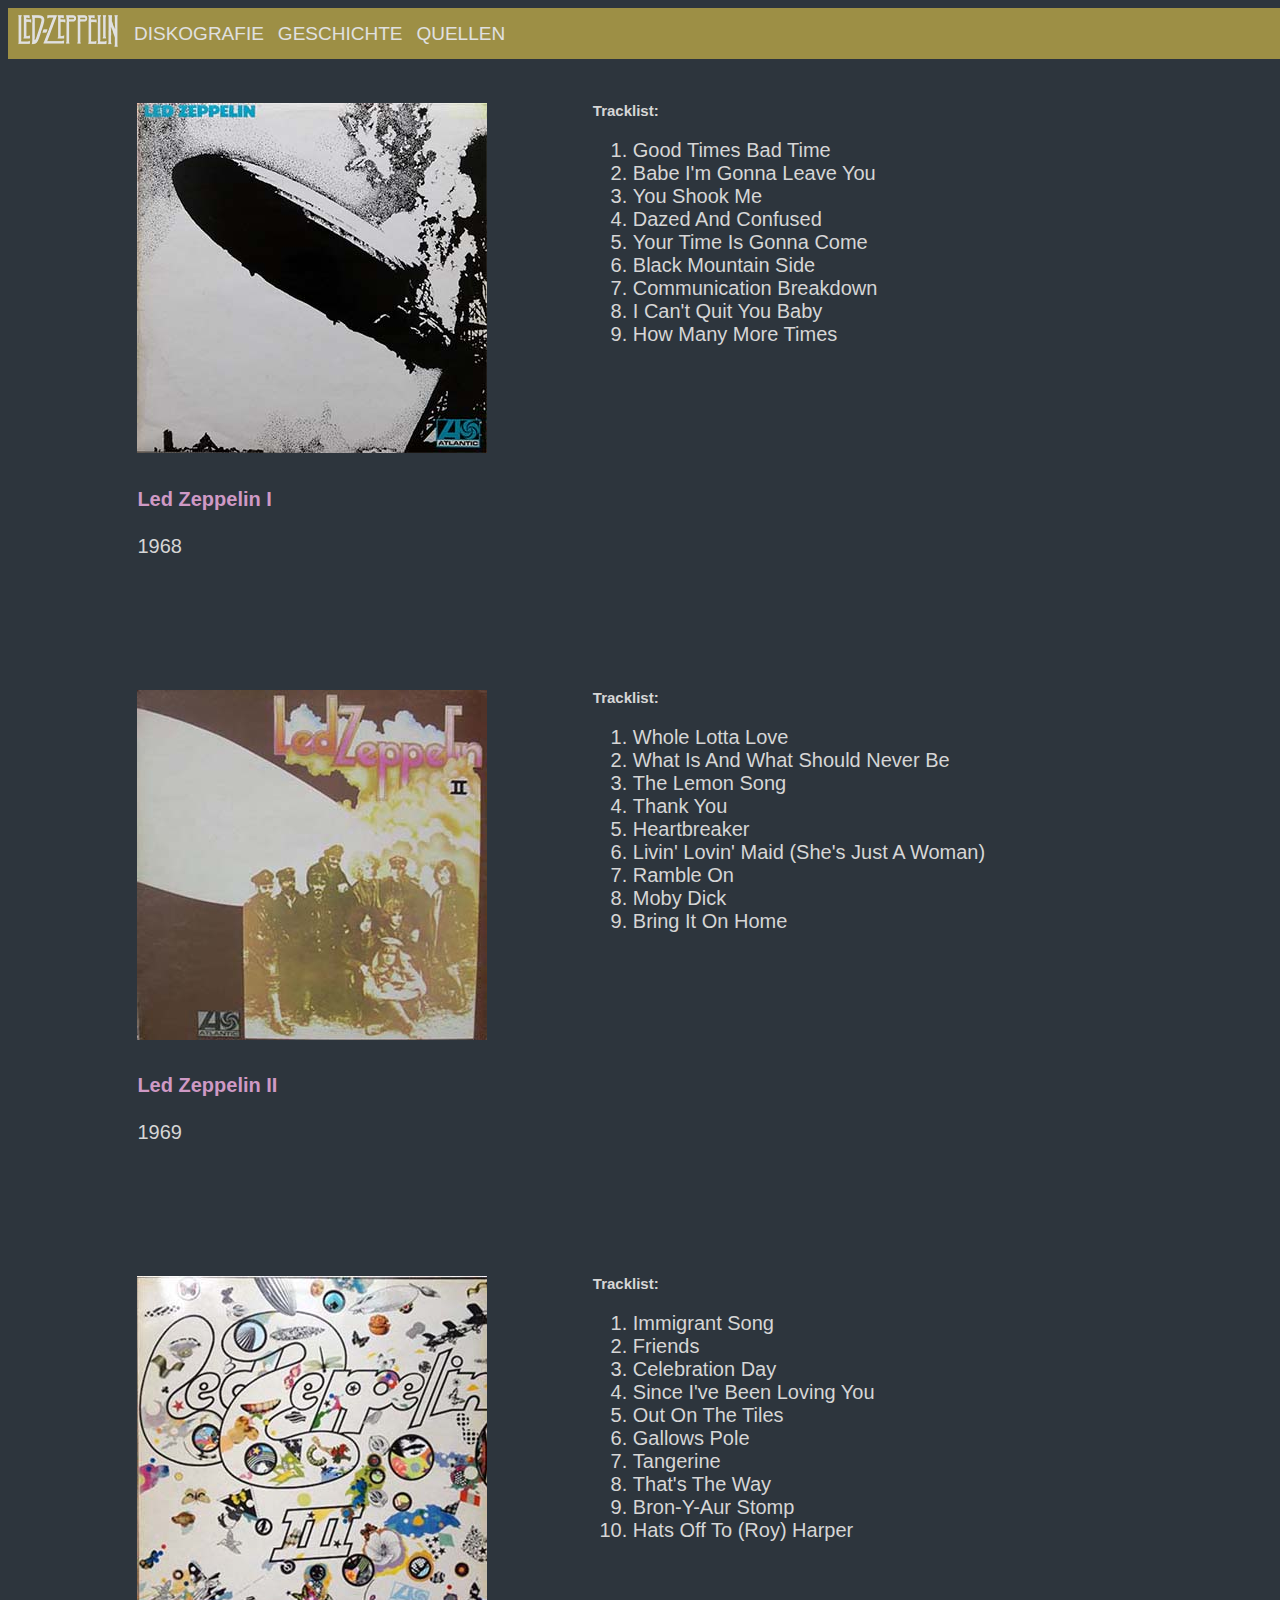
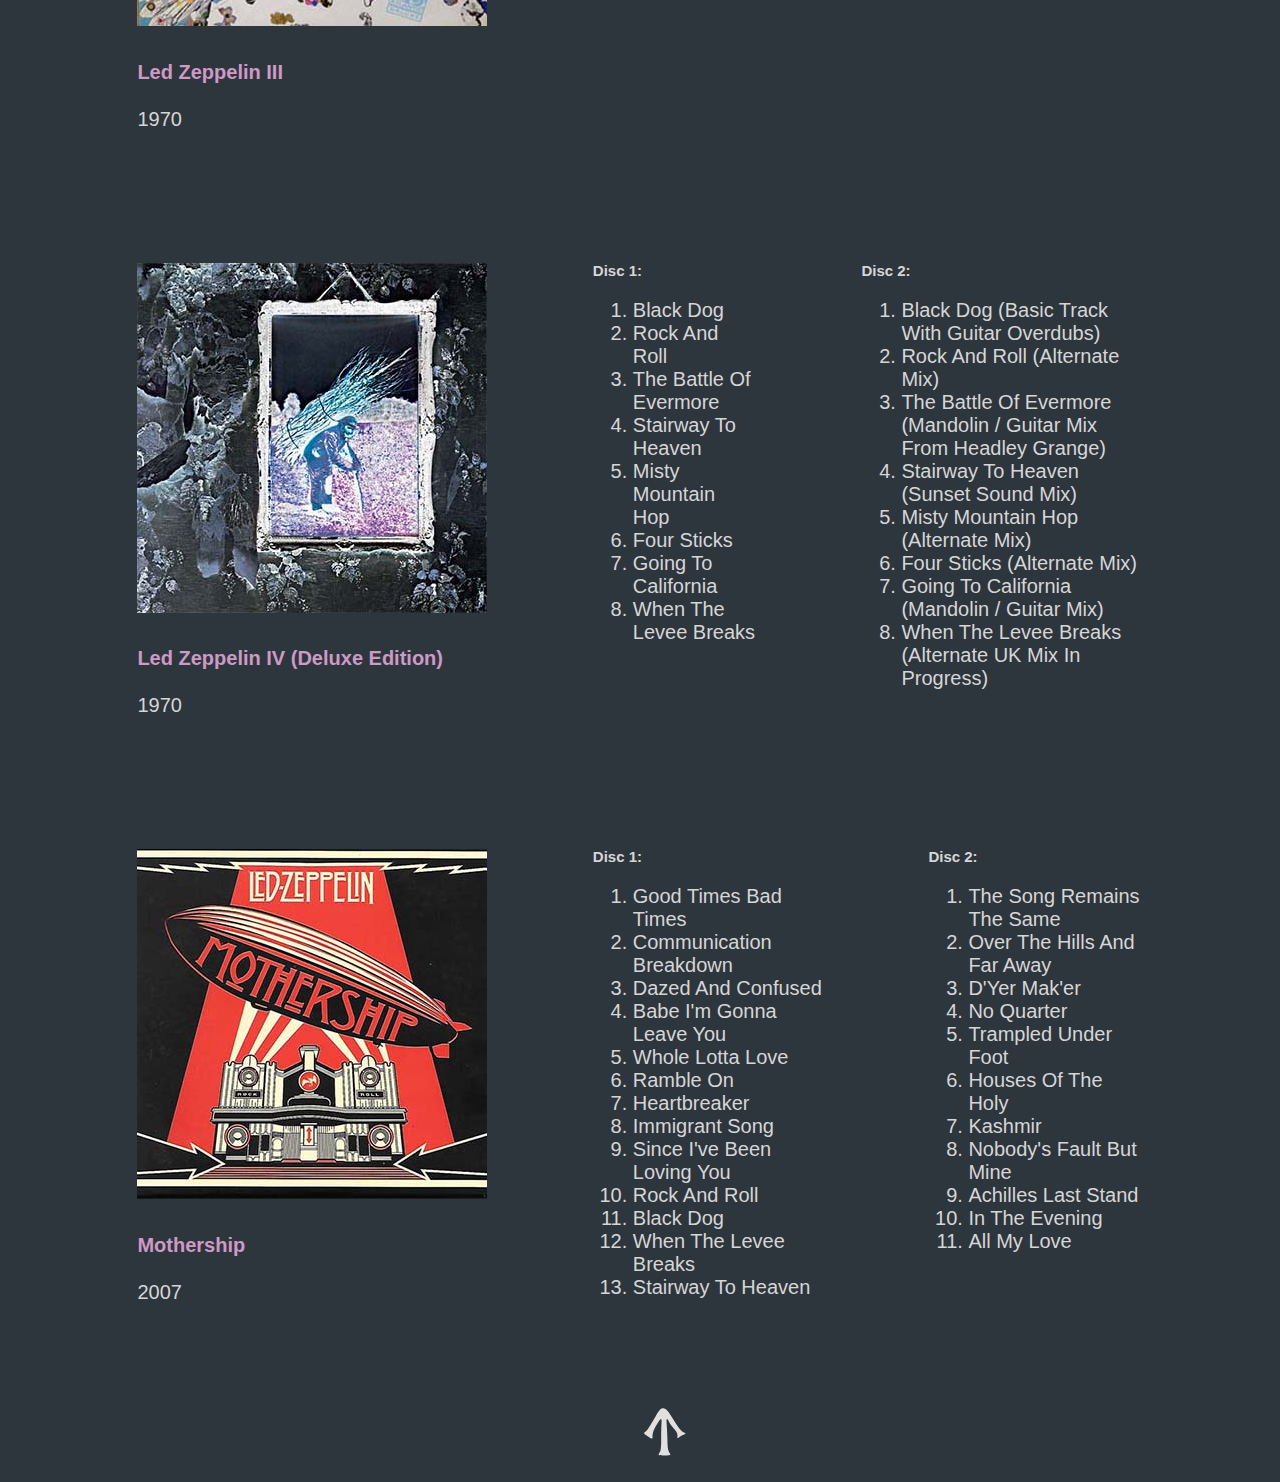
==== diskografie.html @ 1591304a "Add files via upload" ====
<!doctype html>
<html>
	<head lang="de"> <!-- gehört wegen automatischen Sprachprogrammen heute dazu-->
		<title>Led Zeppelin - Diskografie</title>
		<meta charset="UTF-8">
		<meta name="description" content="Webseite der Band Led Zeppelin">
		<meta name="keywords" content="Band, Rock, Led Zeppelin, britsch, Metal, Diskografie">
		<meta name="author" content="Sophie Humbert">
		<meta name="viewport" content="width=device-width, intial-scale=1.0"> <!--Das stellt sicher, dass mobile Browser ihre genaue Größe (device-width) ans CSS melden-->
		<link rel="stylesheet" href="stylesheet.css">

		<link rel="stylesheet" href="https://fonts.googleapis.com/css?family=Sofia"> <!-- Gooogle Fonts-->
	</head>

	<body>
		<div>
			<div class="navigation">
				<table>
					<tr>
						<td><a href="index.html"><img src="uebung_06_bilder/2020_12_03_uebung_06_led_zeppelin_logo_g_klein.png" alt="Led Zeppelin Band Logo" width="104" height="36" /></td>
						<td><a href="diskografie.html">Diskografie</a></td>
						<td><a href="index.html#geschichte">Geschichte</a></td>
						<td><a href="index.html#quellen">Quellen</a></td>
					</tr>
				</table>
			</div>
			<div class="containerDiskografieDetails">
				<div id="albumLedZeppelin1">
					<br>
					<br>
					<br>
					<br> <!--Alternative?-->
					<table>
						<tr>
							<td>
								<img src="uebung_06_bilder/2020_11_27_uebung_06_led_zeppelin_a1.jpg" alt="Led Zeppelin I Album Cover" width="350" height="350"/>
							</td>
							<td rowspan="3" class="tracklist">
								<h4>Tracklist:</h4>
								<ol>
									<li>Good Times Bad Time</li>
									<li>Babe I'm Gonna Leave You</li>
									<li>You Shook Me</li>
									<li>Dazed And Confused</li>	
									<li>Your Time Is Gonna Come</li>	
									<li>Black Mountain Side</li>
									<li>Communication Breakdown</li>	
									<li>I Can't Quit You Baby</li>	
									<li>How Many More Times</li>	
								</ol>
							</td>
						</tr>
						<tr>
							<td>
								<h4 class="name">Led Zeppelin I</h4>	
							</td>
						
						</tr>
						<tr>
							<td>
								<p class="zahl">1968</p>
							</td>
								
						</tr>
					</table>
				<div  id="albumLedZeppelin2">
					<br>
					<br>
					<br>
					<br>
					<table>
						<tr>
							<td>
								<img src="uebung_06_bilder/2020_11_27_uebung_06_led_zeppelin_a2.jpg" alt="Led Zeppelin II Album Cover" width="350" height="350" />
							</td>
							<td rowspan="3" class="tracklist">
								<h4>Tracklist:</h4>
								<ol>
									<li>Whole Lotta Love</li>
									<li>What Is And What Should Never Be</li>
									<li>The Lemon Song</li>
									<li>Thank You</li>	
									<li>Heartbreaker</li>	
									<li>Livin' Lovin' Maid (She's Just A Woman)</li>
									<li>Ramble On</li>	
									<li>Moby Dick</li>	
									<li>Bring It On Home</li>	
								</ol>
							</td>
						</tr>
						<tr>
							<td>
								<h4 class="name">Led Zeppelin II</h4>
							</td>
						
						</tr>
						<tr>
							<td>
								<p class="zahl">1969</p>
							</td>							
						</tr>
					</table>
				</div>
				<div id="albumLedZeppelin3">
					<br>
					<br>
					<br>
					<br>
					<table>
						<tr>
							<td>
								<img src="uebung_06_bilder/2020_11_27_uebung_06_led_zeppelin_a3.jpg" alt="Led Zeppelin III  Album Cover" width="350" height="350" />
							</td>
							<td rowspan="3" class="tracklist">
								<h4>Tracklist:</h4>
								<ol>
									<li>Immigrant Song</li>
									<li>Friends</li>
									<li>Celebration Day</li>
									<li>Since I've Been Loving You</li>
									<li>Out On The Tiles</li>
									<li>Gallows Pole</li>
									<li>Tangerine</li>
									<li>That's The Way</li>
									<li>Bron-Y-Aur Stomp</li>
									<li>Hats Off To (Roy) Harper</li>
								</ol>
							</td>
						</tr>
						<tr>
							<td>
								<h4 class="name">Led Zeppelin III</h4>
							</td>
						
						</tr>
						<tr>
							<td>
								<p class="zahl">1970</p>
							</td>							
						</tr>
					</table>
				</div>
				<div id="albumLedZeppelin4">
					<br>
					<br>
					<br>
					<br>
					<table>
						<tr>
							<td>
								<img src="uebung_06_bilder/2020_11_27_uebung_06_led_zeppelin_a4.jpg" alt="Led Zeppelin IV Album Cover" width="350" height="350" />
							</td>
							<td rowspan="3" class="tracklist">
								<h4> Disc 1:</h4>
								<ol>
									<li>Black Dog</li>
									<li>Rock And Roll</li>
									<li>The Battle Of Evermore</li>
									<li>Stairway To Heaven</li>
									<li>Misty Mountain Hop</li>
									<li>Four Sticks</li>
									<li>Going To California</li>
									<li>When The Levee Breaks</li>
								</ol>
							</td>
							<td rowspan="3" class="tracklist">
								<h4> Disc 2:</h4>
								<ol>
									<li>Black Dog (Basic Track With Guitar Overdubs)</li>
									<li>Rock And Roll (Alternate Mix)</li>
									<li>The Battle Of Evermore (Mandolin / Guitar Mix From Headley Grange)</li>
									<li>Stairway To Heaven (Sunset Sound Mix)</li>
									<li>Misty Mountain Hop (Alternate Mix)</li>
									<li>Four Sticks (Alternate Mix)</li>
									<li>Going To California (Mandolin / Guitar Mix)</li>
									<li>When The Levee Breaks (Alternate UK Mix In Progress)</li>
								</ol>
							</td>


						
						</tr>
						<tr>
							<td>
								<h4 class="name">Led Zeppelin IV (Deluxe Edition)</h4>
							</td>
						
						</tr>
						<tr>
							<td>
								<p class="zahl">1970</p>
							</td>							
						</tr>
					</table>	
				</div>
				<div id="albumMothership">
					<br>
					<br>
					<br>
					<br>
					<table>
						<tr>
							<td>
								<img src="uebung_06_bilder/2020_11_27_uebung_06_led_zeppelin_a5.jpg" alt="Led Zeppelin Mothership Album Cover" width="350" height="350" />
							</td>
							<td rowspan="3" class="tracklist">
								<h4> Disc 1:</h4>
								<ol>
									<li>Good Times Bad Times</li>
									<li>Communication Breakdown</li>
									<li>Dazed And Confused</li>
									<li>Babe I'm Gonna Leave You</li>
									<li>Whole Lotta Love</li>
									<li>Ramble On</li>
									<li>Heartbreaker</li>
									<li>Immigrant Song</li>
									<li>Since I've Been Loving You</li>
									<li>Rock And Roll</li>
									<li>Black Dog</li>
									<li>When The Levee Breaks</li>
									<li>Stairway To Heaven</li>
								</ol>
							</td>
							<td rowspan="3" class="tracklist">
								<h4> Disc 2:</h4>
								<ol>
									<li>The Song Remains The Same</li>
									<li>Over The Hills And Far Away</li>
									<li>D'Yer Mak'er</li>
									<li>No Quarter</li>
									<li>Trampled Under Foot</li>
									<li>Houses Of The Holy</li>
									<li>Kashmir</li>
									<li>Nobody's Fault But Mine</li>
									<li>Achilles Last Stand</li>
									<li>In The Evening</li>
									<li>All My Love</li>
								</ol>
							</td>
						</tr>
						<tr>
							<td>
								<h4 class="name">Mothership</h4>
							</td>
						</tr>
						<tr>
							<td>
								<p class="zahl">2007</p>
							</td>							
						</tr>
					</table>
					<br>
					<br>
					<p>
						<a class="pfeil" href="diskografie.html"><img src="uebung_06_bilder/2020_12_03_uebung_06_pfeil.svg" alt="Pflei nach oben Led Zeppelin" width="100" height="100" /></a>
					</p>
				</div>		
			</div>
		</div>
	</body>
</html>
---- stylesheet.css ----
* {
  box-sizing: border-box;
} /* Sternchen spricht alle Element an. Border-box bedeutet, dass die Gesamtbreite mit width definiert wird und sowohl padding als auch border mit einschließt.*/




body {
	font-family: sans-serif;
	font-size: 20px;
	display: block;
	background-color: #2d353d;
	color: #d6d6d6;
}


/* Navigation oben*/
.navigation table {
	background-color: #9d8f45; /*#c92655*/
	position: fixed;
	display: block;
	width: 100vw;
	font-size: 95%;
	text-transform: uppercase;
	color: #e0e0e0;

}

.navigation a:visited, a:active, a:link  {
	color: #e0e0e0;
	text-decoration: none;
}

.navigation td:hover {
	background-color: #937f41;
}

.navigation td {

	padding: 3px 6px 3px 6px;
	text-align: center;
	vertical-align: center;
}


/*Container Diskografie*/

.containerDiskografie {
	max-width: 100%;
	height: auto;
	margin-right: auto;
	margin-left: auto;
	margin-top: 1vw;
	margin-bottom: 8vw;
	background-color: #141d24; /*#3f4a57*/
}



.containerDiskografie table {
	max-width: 70%;
	height: auto;
	margin-right: auto;
	margin-left: auto;

}

.containerDiskografie img {
	max-width: 100%;
	height: auto;
	padding: 1.3vw 0.3vw 0.3vw 0.3vw;
}


.name a:link, a:active, a:visited {
	color: #cf99c5;

}

.name a:hover {
	color: #8f6587;
}


.zahl {
	color: #d6d6d6;
	padding-bottom: 4%;
}

.spotify {
	width: 100%;
	height: auto;
	padding: 1.3vw 0.3vw 0.3vw 0.3vw;

}

@media (max-width: 900px) {
	.containerDiskografie td {
		padding-left: 0.5px;
		padding-right: : 0.5px;
		font-size: 75%;
	}
}

@media (max-width: 1300px) {
	.containerDiskografie iframe {
		width: 100%;
		height: 70%;
		margin-right: auto;
		margin-right: auto;
	}
}

@media (max-width: 1000px) {
	.containerDiskografie iframe {
		width: 83%;
		height: 55%;
		margin-right: auto;
		margin-right: auto;
	}
}


/*Container Geschichte*/
.containerGeschichte {
	max-width: 80ch;
	margin-right: auto;
	margin-left: auto;
	mmargin-top: 8vw;
	margin-bottom: 8vw;
}

.containerGeschichte img {
	max-width: 97%;
	height: auto;
}


/*Container Quellen*/
.containerQuellen {
	max-width: 80ch;
	margin-right: auto;
	margin-left: auto;
	margin-top: 10vw;
	margin-bottom: 8vw;
}

h3 {
	font-size: 90%;
	text-transform: uppercase;
	color: #d6d6d6;
}

h4 {
	font-size: 75%;
	padding: 0;
	margin: 0;
	color: #d6d6d6;
}

ul {
	list-style: none;
}

.containerQuellen a:link {
	font-size: 60%;
	color: #cc9fc4;
}

.containerQuellen a:hover  {
	text-decoration: none;
	color: #8f6587;
} 





/*zweite Seite (Diskografie mit Tracklist)*/

.containerDiskografieDetails {
	max-width: 80%;
	height: auto;
	margin-right: auto;
	margin-left: auto;
}


.name {
	color: #cf99c5;
	margin-top: 2vw;
	font-size: 100%;
}



td.tracklist {
	padding: 0 0 0 8vw;
	vertical-align: top;
}

.pfeil {
	margin-left: 50%;
	margin-right: auto;
}

.pfeil img {
	width: 50px;
	height: auto;
}


.pfeil img:hover {
	width: 60px;
	height: auto;
}
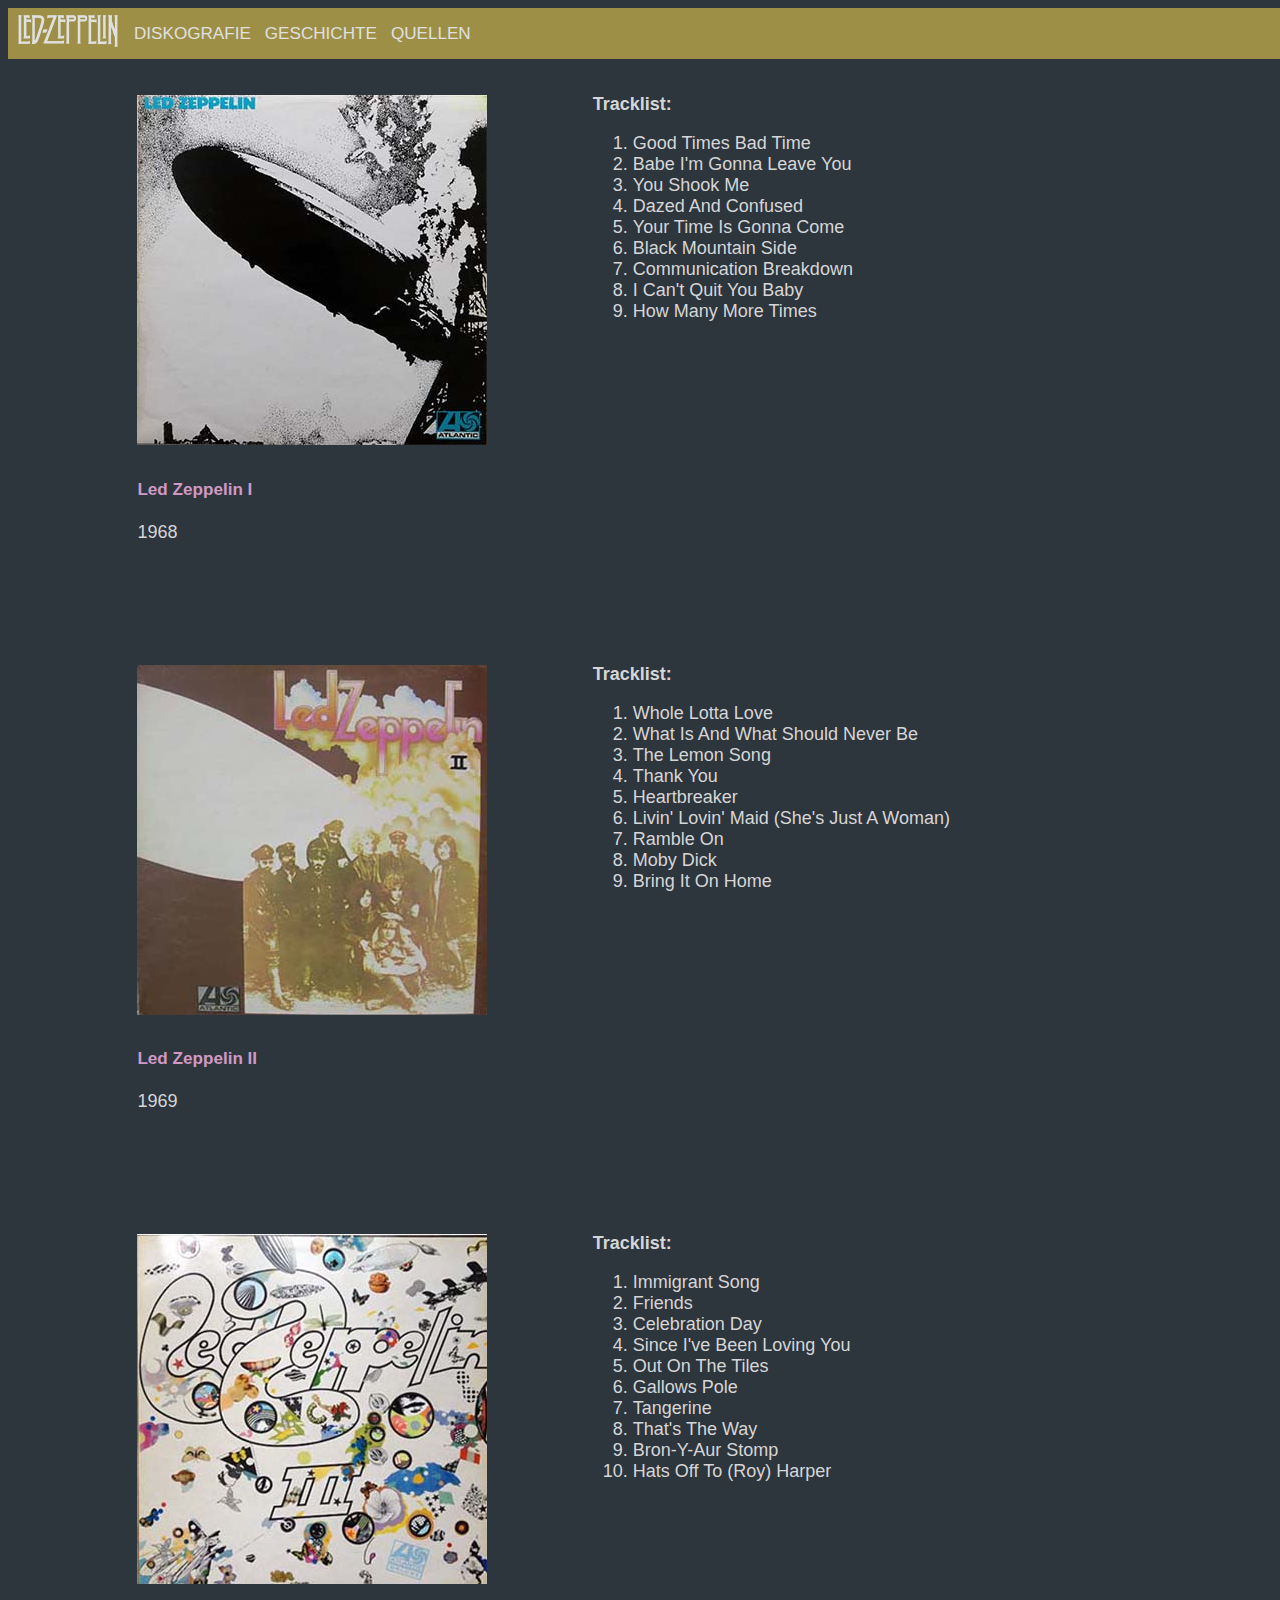
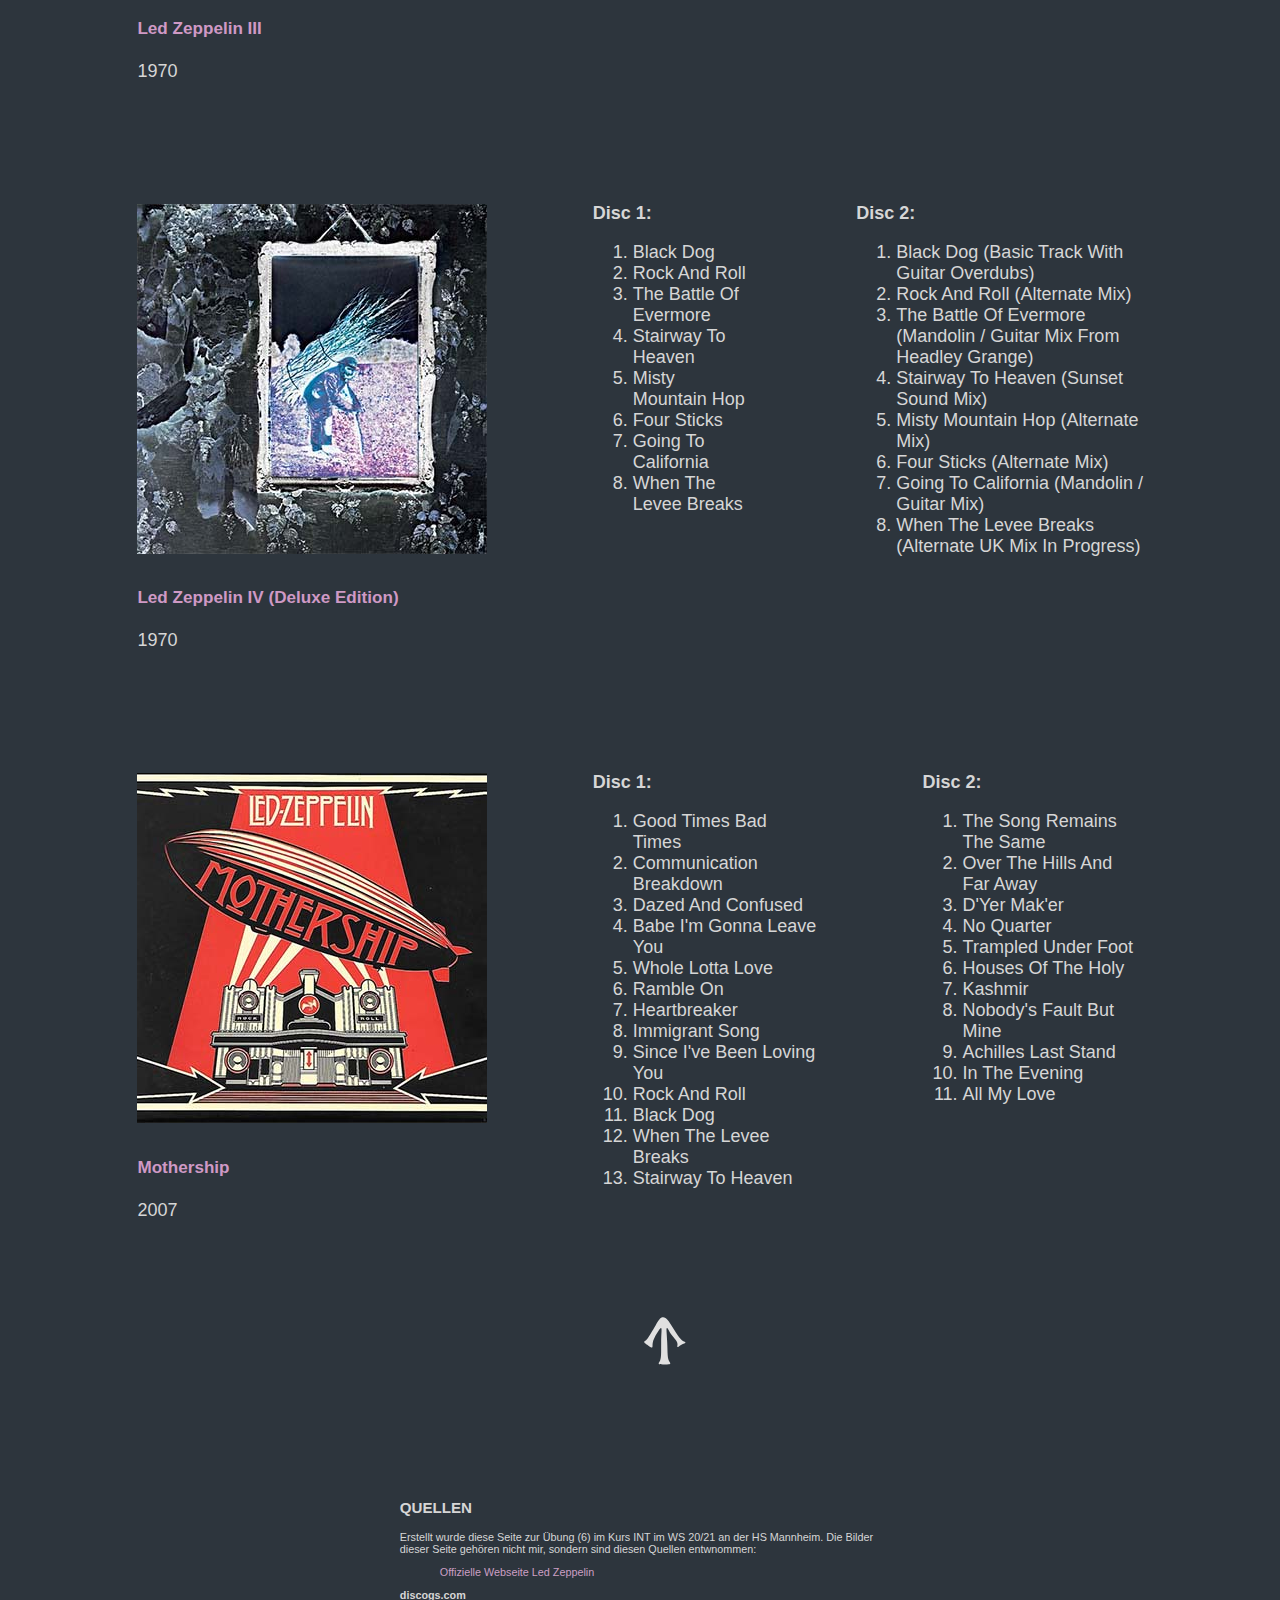
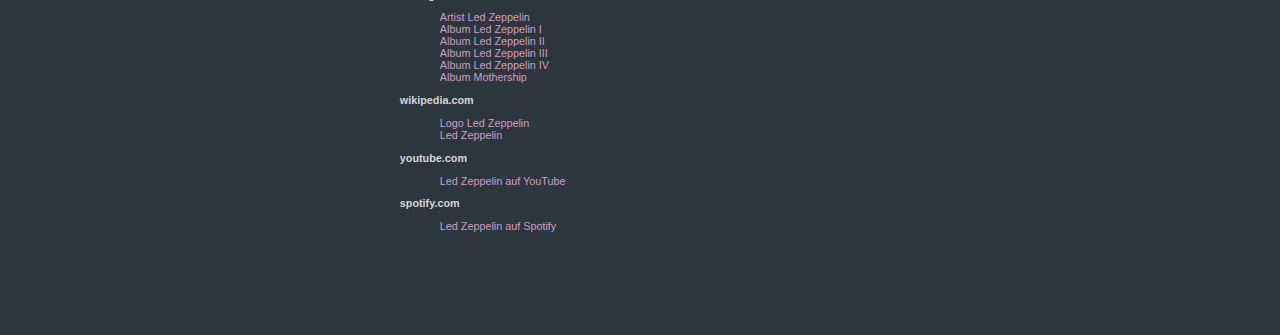
==== commit 5ee0b823: "Dateien aktualisiert" ====
--- a/diskografie.html
+++ b/diskografie.html
@@ -9,9 +9,7 @@
 		<meta name="viewport" content="width=device-width, intial-scale=1.0"> <!--Das stellt sicher, dass mobile Browser ihre genaue Größe (device-width) ans CSS melden-->
 		<link rel="stylesheet" href="stylesheet.css">
 
-		<link rel="stylesheet" href="https://fonts.googleapis.com/css?family=Sofia"> <!-- Gooogle Fonts-->
 	</head>
-
 	<body>
 		<div>
 			<div class="navigation">
@@ -23,6 +21,7 @@
 						<td><a href="index.html#quellen">Quellen</a></td>
 					</tr>
 				</table>
+
 			</div>
 			<div class="containerDiskografieDetails">
 				<div id="albumLedZeppelin1">
@@ -254,8 +253,37 @@
 					<p>
 						<a class="pfeil" href="diskografie.html"><img src="uebung_06_bilder/2020_12_03_uebung_06_pfeil.svg" alt="Pflei nach oben Led Zeppelin" width="100" height="100" /></a>
 					</p>
-				</div>		
+				</div>	
 			</div>
-		</div>
+			<div id="quellen" class="containerQuellen">
+					<h3>Quellen</h3>
+					<p>Erstellt wurde diese Seite zur Übung (6) im Kurs INT im WS 20/21 an der HS Mannheim. Die Bilder dieser Seite gehören nicht mir, sondern sind diesen Quellen entwnommen:</p>
+					<ul>
+						<li><a target="_blank" href="https://www.ledzeppelin.com/?frontpage=true">Offizielle Webseite Led Zeppelin</a></li>
+					</ul>
+					<h4>discogs.com</h4>
+					<ul>
+						<li><a target="_blank" href="https://www.discogs.com/sartist/34278-Led-Zeppelin">Artist Led Zeppelin</a></li>
+						<li><a target="_blank" href="https://www.discogs.com/Led-Zeppelin-Led-Zeppelin/master/4126">Album Led Zeppelin I</a></li>
+						<li><a target="_blank" href="https://www.discogs.com/Led-Zeppelin-Led-Zeppelin-II/master/4170">Album Led Zeppelin II</a></li>
+						<li><a target="_blank" href="https://www.discogs.com/Led-Zeppelin-Led-Zeppelin-III/master/4199">Album Led Zeppelin III</a></li>
+						<li><a target="_blank" href="https://www.discogs.com/Led-Zeppelin-Led-Zeppelin-IV-Deluxe-Edition/release/12894729">Album Led Zeppelin IV</a></li>
+						<li><a target="_blank" href="https://www.discogs.com/Led-Zeppelin-Mothership/master/4787">Album Mothership</a></li>
+					</ul>
+					<h4>wikipedia.com</h4>
+					<ul>
+						<li><a target="_blank" href="https://de.m.wikipedia.org/wiki/Datei:Led_Zeppelin_logo.svg">Logo Led Zeppelin</a></li>
+						<li><a target="_blank" href="https://de.wikipedia.org/wiki/Led_Zeppelin">Led Zeppelin</a></li>
+					</ul>
+					<h4>youtube.com</h4>
+					<ul>
+						<li><a target="_blank" href="https://www.youtube.com/c/LedzeppelinOfficial/videos">Led Zeppelin auf YouTube</a></li>
+					</ul>
+					<h4>spotify.com</h4>
+					<ul>
+						<li><a target="_blank" href="https://open.spotify.com/artist/36QJpDe2go2KgaRleHCDTp?si=I_cj0H9mTPWcEn0lEJusKA">Led Zeppelin auf Spotify</a></li>
+					</ul>
+				</div>
+			</div>
 	</body>
 </html>
--- a/stylesheet.css
+++ b/stylesheet.css
@@ -2,12 +2,9 @@
   box-sizing: border-box;
 } /* Sternchen spricht alle Element an. Border-box bedeutet, dass die Gesamtbreite mit width definiert wird und sowohl padding als auch border mit einschließt.*/
 
-
-
-
 body {
 	font-family: sans-serif;
-	font-size: 20px;
+	font-size: 18px;
 	display: block;
 	background-color: #2d353d;
 	color: #d6d6d6;
@@ -25,7 +22,6 @@
 	color: #e0e0e0;
 
 }
-
 .navigation a:visited, a:active, a:link  {
 	color: #e0e0e0;
 	text-decoration: none;
@@ -36,15 +32,13 @@
 }
 
 .navigation td {
-
 	padding: 3px 6px 3px 6px;
 	text-align: center;
 	vertical-align: center;
 }
 
 
-/*Container Diskografie*/
-
+/*Container Diskografie auf der Hauptseite*/
 .containerDiskografie {
 	max-width: 100%;
 	height: auto;
@@ -52,17 +46,19 @@
 	margin-left: auto;
 	margin-top: 1vw;
 	margin-bottom: 8vw;
-	background-color: #141d24; /*#3f4a57*/
-}
-
-
+	background-color: #141d24;
+}
 
 .containerDiskografie table {
 	max-width: 70%;
 	height: auto;
 	margin-right: auto;
 	margin-left: auto;
-
+}
+
+.containerDiskografie td {
+	text-align: left;
+	vertical-align: top;
 }
 
 .containerDiskografie img {
@@ -74,7 +70,6 @@
 
 .name a:link, a:active, a:visited {
 	color: #cf99c5;
-
 }
 
 .name a:hover {
@@ -143,16 +138,17 @@
 	margin-left: auto;
 	margin-top: 10vw;
 	margin-bottom: 8vw;
+	font-size: 60%;
 }
 
 h3 {
-	font-size: 90%;
+	font-size: 140%;
 	text-transform: uppercase;
 	color: #d6d6d6;
 }
 
 h4 {
-	font-size: 75%;
+	font-size: 100%;
 	padding: 0;
 	margin: 0;
 	color: #d6d6d6;
@@ -162,8 +158,8 @@
 	list-style: none;
 }
 
+
 .containerQuellen a:link {
-	font-size: 60%;
 	color: #cc9fc4;
 }
 
@@ -185,14 +181,11 @@
 	margin-left: auto;
 }
 
-
 .name {
 	color: #cf99c5;
 	margin-top: 2vw;
-	font-size: 100%;
-}
-
-
+	font-size: 95%;
+}
 
 td.tracklist {
 	padding: 0 0 0 8vw;
